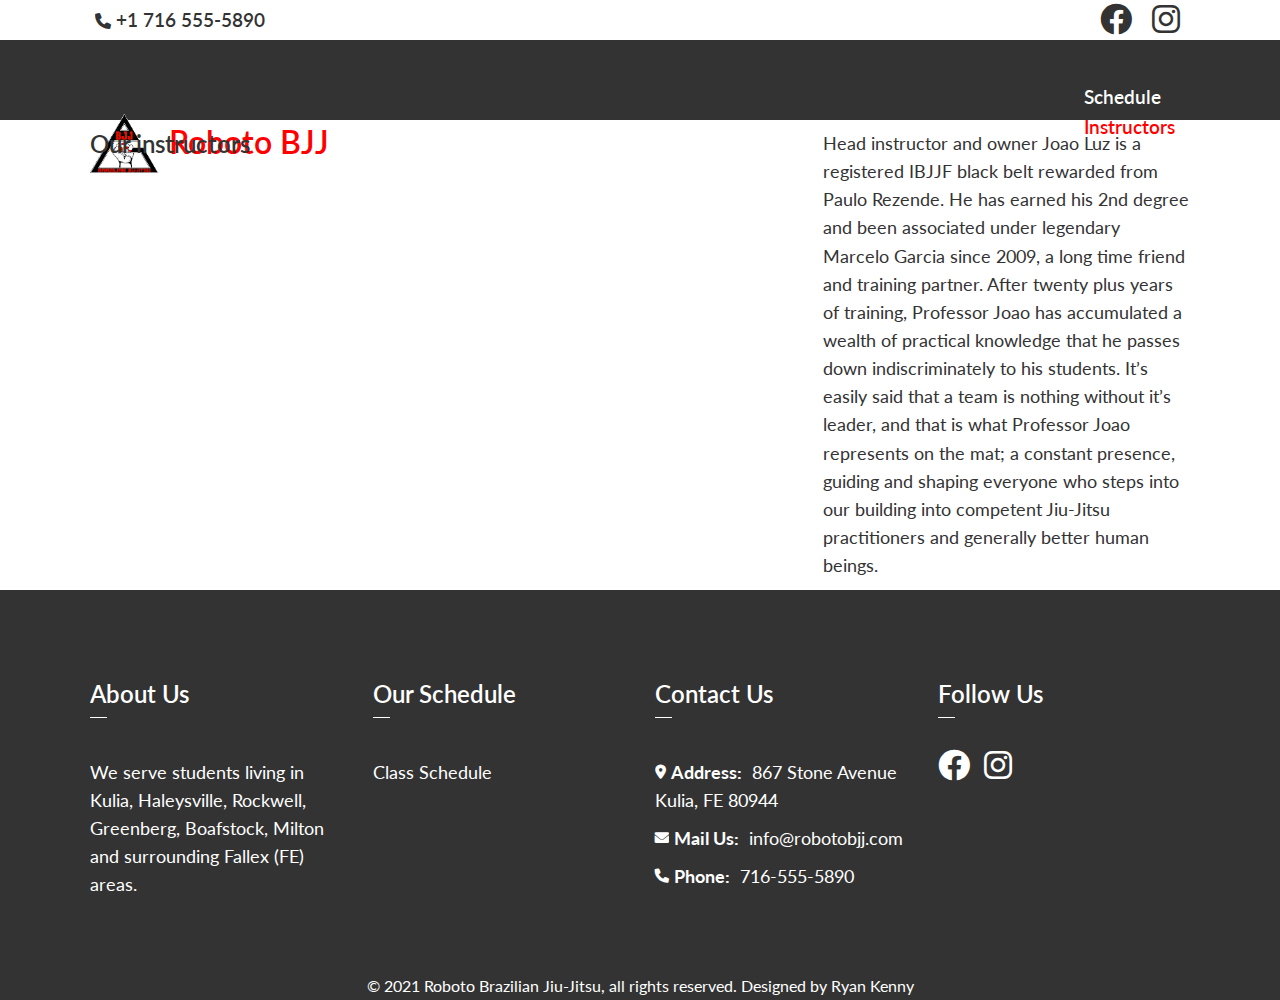
==== instructors.html @ 008d43c9 "added footer icons, highlighting on navbar, finished schedule page" ====
<!DOCTYPE html>
<html lang="en">
  <head>
    <meta charset="UTF-8" />
    <meta http-equiv="X-UA-Compatible" content="IE=edge" />
    <meta name="viewport" content="width=device-width, initial-scale=1.0" />
    <title>Roboto | Brazilian Jiu-Jitsu</title>
    <link
      rel="stylesheet"
      href="https://cdnjs.cloudflare.com/ajax/libs/font-awesome/6.0.0-beta2/css/all.min.css"
    />
    <link rel="stylesheet" href="styles.css" />
  </head>
  <body>
    <!-- Header -->
    <header>
      <div class="container flex">
        <a class="phone" href="#">
          <h1><i class="fas fa-phone-alt"></i>+1 716 555-5890</h1>
        </a>
        <ul>
          <li>
            <a href="#"><i class="fab fa-facebook fa-2x"></i></a>
          </li>
          <li>
            <a href="#"><i class="fab fa-instagram fa-2x"></i></a>
          </li>
        </ul>
      </div>
    </header>
    <!-- Navbar -->
    <div class="navbar">
      <div class="container flex">
        <a class="logo" href="#">
          <img src="images/logo.png" alt="" />
          <h1>Roboto BJJ</h1>
        </a>
        <nav>
          <ul>
            <li"><a href="index.html">Home</a></li>
            <li><a href="schedule.html">Schedule</a></li>
            <li class="current"><a href="instructors.html">Instructors</a></li>
            <li><a href="about.html">About Us</a></li>
            <li><a href="contact.html">Contact</a></li>
            <li><a href="/">Students</a></li>
          </ul>
        </nav>
      </div>
    </div>
    <!-- Instructors -->
    <div class="container instructors grid">
      <h2>Our instructors</h2>
      <p>Head instructor and owner Joao Luz is a registered IBJJF black belt rewarded from Paulo Rezende. He has earned his 2nd degree and been associated under legendary Marcelo Garcia since 2009, a long time friend and training partner. After twenty plus years of training, Professor Joao has accumulated a wealth of practical knowledge that he passes down indiscriminately to his students. It’s easily said that a team is nothing without it’s leader, and that is what Professor Joao represents on the mat; a constant presence, guiding and shaping everyone who steps into our building into competent Jiu-Jitsu practitioners and generally better human beings.</p>
    </div>

    <!-- footer -->
    <footer class="footer">
      <div class="container grid grid-4">
        <div>
          <h2>About Us</h2>
          <span class="under-line"></span>
          <p>We serve students living in Kulia, Haleysville, Rockwell, Greenberg, Boafstock, Milton and surrounding Fallex (FE) areas.</p>
        </div>
        <div>
          <h2>Our Schedule</h2>
          <span class="under-line"></span>
          <a href="schedule.html"><p>Class Schedule</p></a>
        </div>
        <div>
          <h2>Contact Us</h2>
          <span class="under-line"></span>
          <p><i class="fas fa-map-marker-alt"></i><b>Address:</b>&nbsp; 867 Stone Avenue <br>Kulia, FE 80944</p>
          <p><i class="fas fa-envelope"></i><b>Mail Us:</b>&nbsp; info@robotobjj.com</p>
          <p><i class="fas fa-phone-alt"></i><b>Phone:</b>&nbsp; 716-555-5890</p>
        </div>
        <div>
          <h2>Follow Us</h2>
          <span class="under-line"></span>
          <ul>
            <li><a href="#"><i class="fab fa-facebook fa-2x"></i></a></li>
            <li><a href="#"><i class="fab fa-instagram fa-2x"></i></a></li>
          </ul>
        </div>
      </div>
      <h3>&copy; 2021 Roboto Brazilian Jiu-Jitsu, all rights reserved. Designed by Ryan Kenny</h3>
    </footer>
    <script src="script.js"></script>
  </body>
</html>
---- styles.css ----
@import url("https://fonts.googleapis.com/css2?family=Lato:wght@300&display=swap");

:root {
  --primary-color: #333;
  --secondary-color: red;
  --dark-color: #002240;
  --light-color: #f4f4f4;
  --success-color: #5cb85c;
  --error-color: #d9534f;
}

* {
  box-sizing: border-box;
  margin: 0;
  padding: 0;
}

body {
  font-family: "Lato", sans-serif;
  color: var(--primary-color);
  line-height: 1.6;
}

ul {
  list-style: none;
}

a {
  text-decoration: none;
  color: var(--primary-color);
}

h1,
h2 {
  font-weight: 600;
  line-height: 1.2;
  margin: 10px 0;
}

p {
  font-size: 1.1rem;
  margin: 10px 0;
}

.container {
  max-width: 1100px;
  width: 95%;
  margin: 0 auto;
  overflow: hidden;
}

/* Header */
header .flex {
  display: flex;
  justify-content: space-between;
  align-items: center;
  height: 40px;
}

header h1 {
  font-size: 1.2rem;
}

.phone i {
  padding: 0 5px;
  transform: scaleX(-1);
  font-size: 1rem;
}

header a:hover {
  color: var(--secondary-color);
  transition: 0.3s;
}

header ul,
footer ul {
  display: flex;
}

header li {
  padding: 0 10px;
}

/* Navbar */
.navbar .flex {
  display: flex;
  justify-content: space-between;
  align-items: center;
  padding: 11px 0;
}

.navbar {
  background-color: var(--primary-color);
  color: #fff;
  height: 80px;
  /* position: fixed;  */
  /* top: 0; Position the navbar at the top of the page */
  /* overflow: hidden; */
  /* width: 100%; */
}

.logo {
  display: flex;
  color: var(--secondary-color);
}

.logo h1 {
  padding-left: 10px;
}

.navbar img {
  height: 60px;
}

.navbar ul {
  display: flex;
  font-size: 1.2rem;
  font-weight: 600;
}

.navbar li a {
  color: #fff;
  padding: 10px;
  margin: 0 5px;
}

.navbar a:hover {
  color: var(--secondary-color);
  transition: 0.3s;
}

.navbar .current a {
  color: var(--secondary-color);
}

/* Slideshow */
.slideshow-container {
  /* max-width: 1000px; */
  /* position: relative; */
  /* margin: auto; */
}

/* Hide the images by default */
/* .mySlides {
  display: none;
} */

/* Next & previous buttons */
.prev,
.next {
  cursor: pointer;
  position: absolute;
  top: 50%;
  width: auto;
  padding: 10px;
  color: var(--secondary-color);
  font-weight: bold;
  font-size: 18px;
  transition: 0.6s ease;
  border-radius: 10%;
  user-select: none;
  margin: 20px;
}

/* Position the "next button" to the right */
.next {
  right: 0;
  /* border-radius: 50%; */
}

/* On hover, add a black background color with a little bit see-through */
.prev:hover,
.next:hover {
  background-color: rgba(0, 0, 0, 0.7);
}

/* The dots/bullets/indicators */
.dot {
  cursor: pointer;
  height: 15px;
  width: 15px;
  margin: 0 2px;
  background-color: #bbb;
  border-radius: 50%;
  display: inline-block;
  transition: background-color 0.6s ease;
}

.active,
.dot:hover {
  background-color: #717171;
}

/* Fading animation */
.fade {
  -webkit-animation-name: fade;
  -webkit-animation-duration: 1.5s;
  animation-name: fade;
  animation-duration: 1.5s;
}

@-webkit-keyframes fade {
  from {
    opacity: 0.4;
  }
  to {
    opacity: 1;
  }
}

@keyframes fade {
  from {
    opacity: 0.4;
  }
  to {
    opacity: 1;
  }
}

.welcome {
  text-align: center;
  margin: 4rem auto;
}

.welcome p {
  max-width: 80%;
  margin: 18px auto;
  font-size: 1.5rem;
}

.center-line {
  display: inline-block;
  width: 70px;
  height: 1px;
  border-top: 1px solid #bbb;
  margin: auto;
}

.trial,
.footer {
  color: #fff;
  background-color: var(--primary-color);
  height: 210px;
  padding: 2rem 0;
}

.trial h2 {
  margin-bottom: 1rem;
}

.btn {
  /* display: inline-block; */
  cursor: pointer;
  background: var(--secondary-color);
  color: #fff;
  border: none;
  border-radius: 5px;
  font-size: 1rem;
  font-weight: 600;
  width: 180px;
  height: 54px;
  /* justify-self: center; */
  /* margin-top: 2rem; */
  /* text-align: center; */
  margin: auto 2rem;
}

.btn:hover {
  background-color: #000;
}

.news {
  text-align: center;
  height: 150px;
  margin: 4rem auto;
}

.grid {
  display: grid;
  grid-template-columns: 2fr 1fr;
}

.grid-4 {
  grid-template-columns: repeat(4, 1fr);
  gap: 30px;
}

.footer {
  color: #fff;
  background-color: var(--primary-color);
  height: 410px;
  padding: 5rem 0;
}

.footer h2 {
  margin-bottom: 0;
}

.under-line {
  display: inline-block;
  width: 17px;
  border-bottom: 1px solid #fff;
  margin-top: 0.5rem;
  margin-bottom: 1.5rem;
}

.footer a {
  color: #fff;
}

.footer a:hover {
  color: var(--secondary-color);
}

.footer p i {
  transform: scaleX(-1);
  padding-left: 5px;
  font-size: 0.9rem;
  vertical-align: top;
  line-height: 1.8;

}

.footer li:nth-child(2) {
  padding-left: 14px;
}

.footer h3 {
  text-align: center;
  font-weight: normal;
  margin-top: 4rem;
  font-size: 1rem;
}

.schedule h2 {
  margin-top: 4rem;
  margin-bottom: 2rem;
}

.schedule p {
  font-size: 1.3rem;
  line-height: 1.5;
}

.schedule .btn {
  display: block;
  margin: 3rem 0 2rem 0;
  width: 120px;
}

.schedule img {
  margin-bottom: 4rem;
  width: 100%;
}
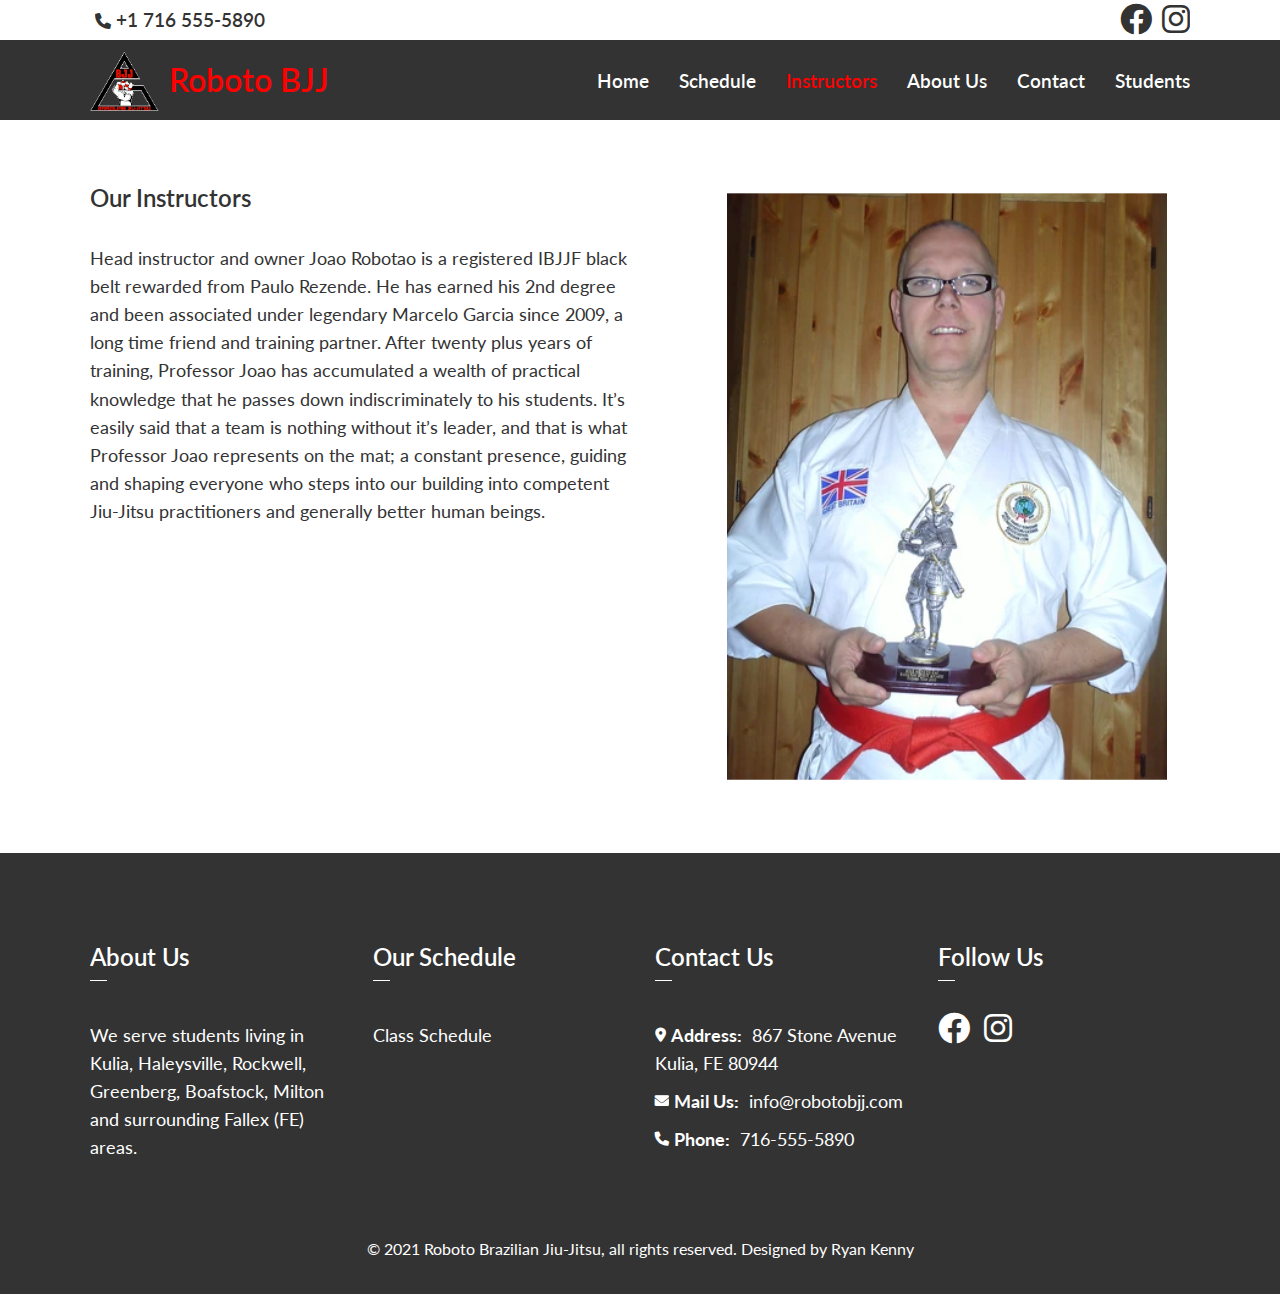
==== commit 39fb3207: "responsive layouts" ====
--- a/instructors.html
+++ b/instructors.html
@@ -31,13 +31,16 @@
     <!-- Navbar -->
     <div class="navbar">
       <div class="container flex">
-        <a class="logo" href="#">
+        <a class="logo" href="index.html">
           <img src="images/logo.png" alt="" />
           <h1>Roboto BJJ</h1>
         </a>
-        <nav>
-          <ul>
-            <li"><a href="index.html">Home</a></li>
+        <nav class="collapsible">
+          <svg class="icon nav__toggler">
+            <use xlink:href="images/sprite.svg#Hamburger Menu"></use>
+          </svg>
+          <ul class="nav__links collapsible__content">
+            <li><a href="index.html">Home</a></li>
             <li><a href="schedule.html">Schedule</a></li>
             <li class="current"><a href="instructors.html">Instructors</a></li>
             <li><a href="about.html">About Us</a></li>
@@ -48,10 +51,14 @@
       </div>
     </div>
     <!-- Instructors -->
-    <div class="container instructors grid">
-      <h2>Our instructors</h2>
-      <p>Head instructor and owner Joao Luz is a registered IBJJF black belt rewarded from Paulo Rezende. He has earned his 2nd degree and been associated under legendary Marcelo Garcia since 2009, a long time friend and training partner. After twenty plus years of training, Professor Joao has accumulated a wealth of practical knowledge that he passes down indiscriminately to his students. It’s easily said that a team is nothing without it’s leader, and that is what Professor Joao represents on the mat; a constant presence, guiding and shaping everyone who steps into our building into competent Jiu-Jitsu practitioners and generally better human beings.</p>
+    <div class="container instructors grid grid-even">
+      <div>
+        <h2>Our Instructors</h2>
+        <p>Head instructor and owner Joao Robotao is a registered IBJJF black belt rewarded from Paulo Rezende. He has earned his 2nd degree and been associated under legendary Marcelo Garcia since 2009, a long time friend and training partner. After twenty plus years of training, Professor Joao has accumulated a wealth of practical knowledge that he passes down indiscriminately to his students. It’s easily said that a team is nothing without it’s leader, and that is what Professor Joao represents on the mat; a constant presence, guiding and shaping everyone who steps into our building into competent Jiu-Jitsu practitioners and generally better human beings.</p>
+      </div>
+      <img src="images/DxMUimW_480x480.webp" alt="">
     </div>
+
 
     <!-- footer -->
     <footer class="footer">
--- a/styles.css
+++ b/styles.css
@@ -44,7 +44,7 @@
 
 .container {
   max-width: 1100px;
-  width: 95%;
+  width: 90%;
   margin: 0 auto;
   overflow: hidden;
 }
@@ -55,6 +55,7 @@
   justify-content: space-between;
   align-items: center;
   height: 40px;
+  min-width: 280px;
 }
 
 header h1 {
@@ -78,7 +79,7 @@
 }
 
 header li {
-  padding: 0 10px;
+  padding-left: 10px;
 }
 
 /* Navbar */
@@ -93,15 +94,14 @@
   background-color: var(--primary-color);
   color: #fff;
   height: 80px;
-  /* position: fixed;  */
-  /* top: 0; Position the navbar at the top of the page */
-  /* overflow: hidden; */
-  /* width: 100%; */
+  position: relative; 
+  min-width: 317px;
 }
 
 .logo {
   display: flex;
   color: var(--secondary-color);
+  min-width: 236px;
 }
 
 .logo h1 {
@@ -133,12 +133,44 @@
   color: var(--secondary-color);
 }
 
+.nav__toggler {
+  display: none;
+}
+
+.nav__links li:last-child a:last-child {
+  padding-right: 0;
+  margin-right: 0;
+}
+
+
+
+
+
+.nav__links {
+  display: flex;
+  width: auto;
+  font-size: 1.6rem;
+  max-height: 100%;
+  opacity: 1;
+}
+
+/* .nav__links a {
+  border: 0;
+} */
+
+
+
+.icon {
+  width: 30px;
+  height: 30px;
+}
+
 /* Slideshow */
-.slideshow-container {
-  /* max-width: 1000px; */
-  /* position: relative; */
-  /* margin: auto; */
-}
+/* .slideshow-container {
+  position: relative;
+  display: flex;
+  margin: auto;
+} */
 
 /* Hide the images by default */
 /* .mySlides {
@@ -240,7 +272,7 @@
 .footer {
   color: #fff;
   background-color: var(--primary-color);
-  height: 210px;
+  height: 100%;
   padding: 2rem 0;
 }
 
@@ -280,6 +312,10 @@
   grid-template-columns: 2fr 1fr;
 }
 
+.grid-even {
+  grid-template-columns: 1fr 1fr;
+}
+
 .grid-4 {
   grid-template-columns: repeat(4, 1fr);
   gap: 30px;
@@ -288,8 +324,8 @@
 .footer {
   color: #fff;
   background-color: var(--primary-color);
-  height: 410px;
-  padding: 5rem 0;
+  height: 100%;
+  padding-top: 5rem;
 }
 
 .footer h2 {
@@ -332,7 +368,7 @@
   font-size: 1rem;
 }
 
-.schedule h2 {
+.schedule h2, .instructors h2 {
   margin-top: 4rem;
   margin-bottom: 2rem;
 }
@@ -351,4 +387,112 @@
 .schedule img {
   margin-bottom: 4rem;
   width: 100%;
-}
+  /* transform: scale(2);
+  height: 100%;
+  overflow: scroll;
+  display: flex; */
+}
+
+.instructors img {
+  width: 100%;
+  min-width: 300px;
+  transform: scale(.8);
+  margin-left: 2rem;
+}
+
+/* Adjust for various screen sizes */
+@media(max-width: 940px) {
+
+  .logo {
+    vertical-align: top;
+  }
+
+  .navbar {
+    height: 100%;
+  }
+
+  .collapsible {
+    display: flex;
+    position: relative;
+    justify-content: right;
+    flex-wrap: wrap;
+    overflow: hidden;
+  }
+
+  .nav__toggler {
+    display: block;
+    transition: box-shadow 0.15s;
+    cursor: pointer;
+    /* vertical-align: middle; */
+  }
+
+  nav .collapsible--expanded .nav__toggler {
+    opacity: 1;
+    /* box-shadow: 0 0 0 3px #fff; */
+    border-radius: 5px;
+  }
+  
+  .collapsible__content {
+    display: block;
+    max-height: 0;
+    overflow: none;
+    opacity: 0;
+    transition: all 0.3s;
+    flex-direction: column;
+  }
+  
+  .collapsible--expanded .collapsible__content {
+    max-height: 100vh;
+    opacity: 1;
+  }
+
+  .nav__links {
+    /* position: relative; */
+    width: 100%;
+    margin: auto;
+    text-align: center;
+  }
+
+  .nav__links li:last-child a:last-child {
+    padding-right: 10px;
+    margin-right: 5px;
+  }
+
+  .icon {
+    justify-self: right;
+  }
+
+  .welcome p {
+    /* margin: 0 auto; */
+    max-width: 95%;
+  }
+
+  .trial .grid, .footer .grid, .grid-even {
+    display: flex;
+    flex-direction: column;
+  }
+
+  .trial .btn {
+    margin: 2rem 0 4rem 0;
+  }
+
+  .instructors p {
+    /* text-align: center; */
+  }
+
+  .instructors img{
+    width: 100%;
+    margin: auto;
+  }
+
+}
+
+@media(max-width: 770px) {
+
+  .prev, .next {
+    display: none;
+  }
+
+}
+
+
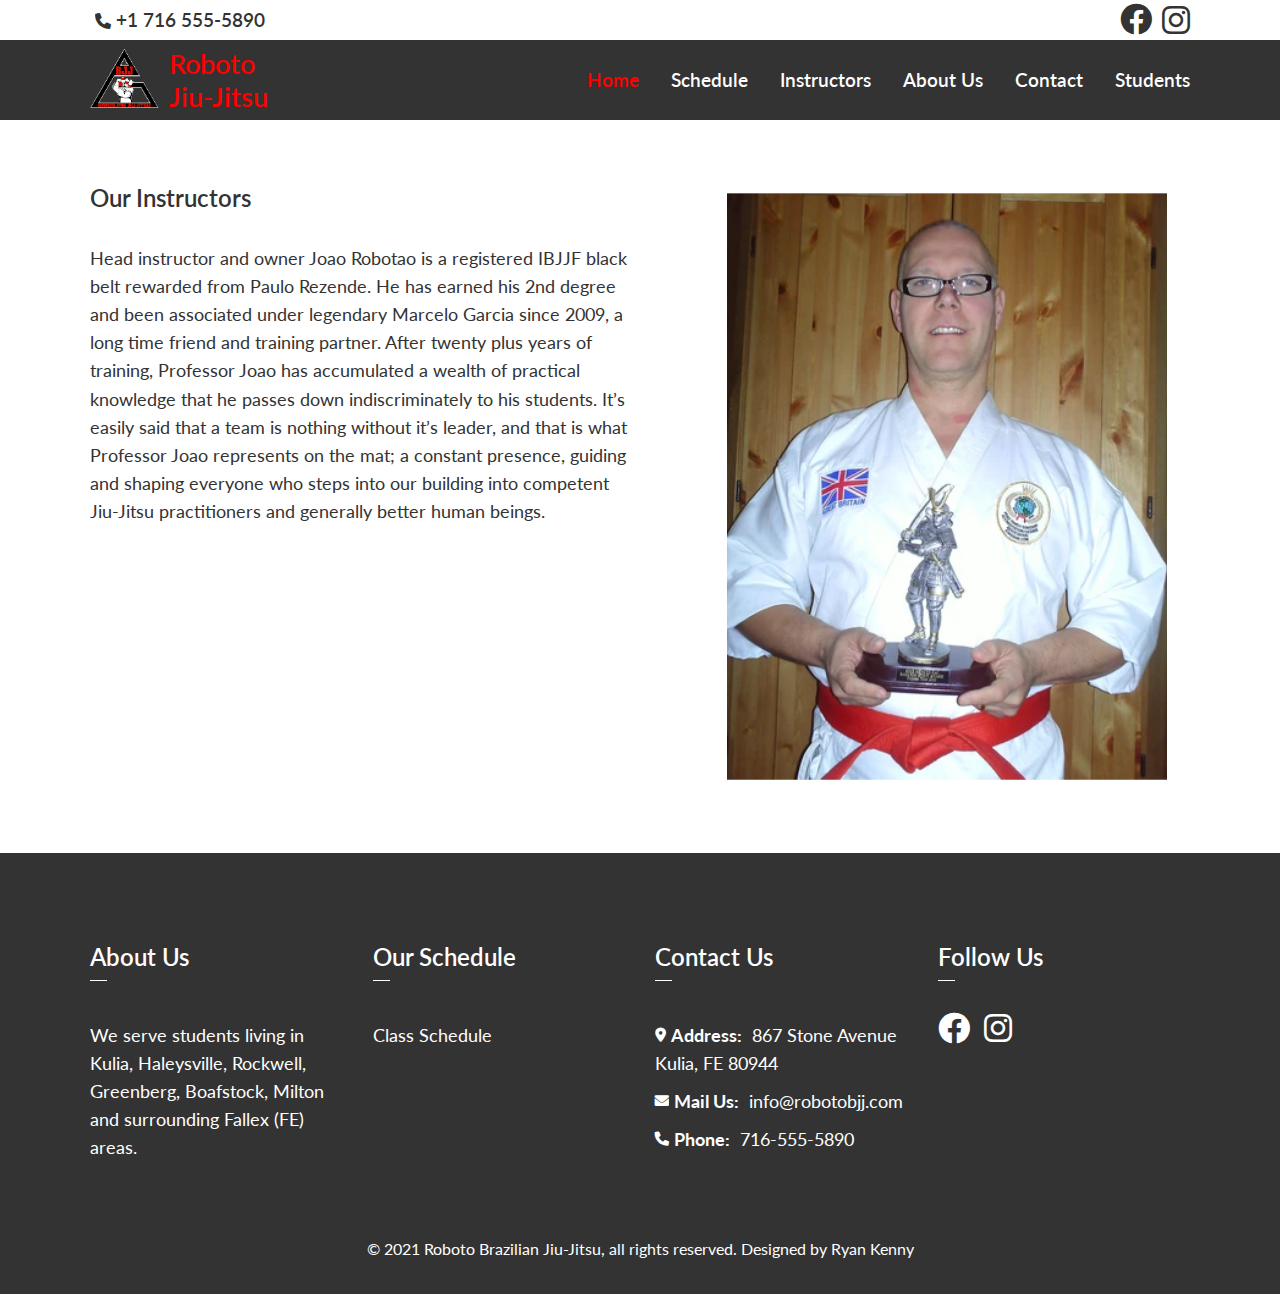
==== commit 1c59fa13: "navbar working but only for index.html??" ====
--- a/instructors.html
+++ b/instructors.html
@@ -4,12 +4,13 @@
     <meta charset="UTF-8" />
     <meta http-equiv="X-UA-Compatible" content="IE=edge" />
     <meta name="viewport" content="width=device-width, initial-scale=1.0" />
-    <title>Roboto | Brazilian Jiu-Jitsu</title>
     <link
-      rel="stylesheet"
-      href="https://cdnjs.cloudflare.com/ajax/libs/font-awesome/6.0.0-beta2/css/all.min.css"
+    rel="stylesheet"
+    href="https://cdnjs.cloudflare.com/ajax/libs/font-awesome/6.0.0-beta2/css/all.min.css"
     />
     <link rel="stylesheet" href="styles.css" />
+    <script src="/script.js" defer></script>
+    <title>Roboto | Brazilian Jiu-Jitsu</title>
   </head>
   <body>
     <!-- Header -->
@@ -29,24 +30,31 @@
       </div>
     </header>
     <!-- Navbar -->
-    <div class="navbar">
-      <div class="container flex">
-        <a class="logo" href="index.html">
-          <img src="images/logo.png" alt="" />
-          <h1>Roboto BJJ</h1>
-        </a>
-        <nav class="collapsible">
-          <svg class="icon nav__toggler">
+    <div class="block">
+      <div class="container">
+        <nav class="navbar">
+          <a class="logo" href="index.html">
+            <img src="images/logo.png" alt="" />
+            <h1>Roboto <br> Jiu-Jitsu</h1>
+          </a>
+          <!-- <svg class="nav__toggler">
             <use xlink:href="images/sprite.svg#Hamburger Menu"></use>
-          </svg>
-          <ul class="nav__links collapsible__content">
-            <li><a href="index.html">Home</a></li>
-            <li><a href="schedule.html">Schedule</a></li>
-            <li class="current"><a href="instructors.html">Instructors</a></li>
-            <li><a href="about.html">About Us</a></li>
-            <li><a href="contact.html">Contact</a></li>
-            <li><a href="/">Students</a></li>
-          </ul>
+          </svg> -->
+          <a href="#" class="nav-toggler">
+            <span class="bar"></span>
+            <span class="bar"></span>
+            <span class="bar"></span>
+          </a>
+          <div class="nav-links">
+            <ul>
+              <li class="current"><a href="index.html">Home</a></li>
+              <li><a href="schedule.html">Schedule</a></li>
+              <li><a href="instructors.html">Instructors</a></li>
+              <li><a href="about.html">About Us</a></li>
+              <li><a href="contact.html">Contact</a></li>
+              <li><a href="/">Students</a></li>
+            </ul>
+          </div>
         </nav>
       </div>
     </div>
@@ -58,8 +66,6 @@
       </div>
       <img src="images/DxMUimW_480x480.webp" alt="">
     </div>
-
-
     <!-- footer -->
     <footer class="footer">
       <div class="container grid grid-4">
@@ -89,8 +95,12 @@
           </ul>
         </div>
       </div>
-      <h3>&copy; 2021 Roboto Brazilian Jiu-Jitsu, all rights reserved. Designed by Ryan Kenny</h3>
-    </footer>
+      <div class="container">
+        <h3>
+          &copy; 2021 Roboto Brazilian Jiu-Jitsu, all rights reserved. Designed by
+          Ryan Kenny
+        </h3>
+      </div>    </footer>
     <script src="script.js"></script>
   </body>
 </html>
--- a/styles.css
+++ b/styles.css
@@ -3,31 +3,27 @@
 :root {
   --primary-color: #333;
   --secondary-color: red;
-  --dark-color: #002240;
-  --light-color: #f4f4f4;
-  --success-color: #5cb85c;
-  --error-color: #d9534f;
+  --see-through: rgba(51, 51, 51, 0.8);
 }
 
 * {
-  box-sizing: border-box;
   margin: 0;
   padding: 0;
+  box-sizing: border-box;
+  list-style: none;
+  text-decoration: none;
 }
 
 body {
   font-family: "Lato", sans-serif;
   color: var(--primary-color);
   line-height: 1.6;
-}
-
-ul {
-  list-style: none;
+  /* min-width: 235px; */
 }
 
 a {
-  text-decoration: none;
   color: var(--primary-color);
+  cursor: pointer;
 }
 
 h1,
@@ -46,7 +42,8 @@
   max-width: 1100px;
   width: 90%;
   margin: 0 auto;
-  overflow: hidden;
+  min-width: 260px;
+  height: inherit;
 }
 
 /* Header */
@@ -55,7 +52,6 @@
   justify-content: space-between;
   align-items: center;
   height: 40px;
-  min-width: 280px;
 }
 
 header h1 {
@@ -80,101 +76,91 @@
 
 header li {
   padding-left: 10px;
+  padding-top: 1px;
+}
+
+header ul li:last-child {
+  padding-top: 2px;
 }
 
 /* Navbar */
-.navbar .flex {
+.block {
+  background-color: var(--primary-color);
+  height: 80px;
+}
+
+.navbar {
   display: flex;
   justify-content: space-between;
   align-items: center;
-  padding: 11px 0;
-}
-
-.navbar {
-  background-color: var(--primary-color);
-  color: #fff;
-  height: 80px;
-  position: relative; 
-  min-width: 317px;
+  color: #fff;
 }
 
 .logo {
   display: flex;
   color: var(--secondary-color);
-  min-width: 236px;
+  margin: 0.5rem 0;
+  min-width: 177px;
+}
+
+.logo img {
+  height: 60px;
 }
 
 .logo h1 {
   padding-left: 10px;
-}
-
-.navbar img {
-  height: 60px;
-}
-
-.navbar ul {
+  font-size: 1.7rem;
+  margin: 0;
+  line-height: 1.2;
+}
+
+.nav-links ul {
   display: flex;
   font-size: 1.2rem;
   font-weight: 600;
 }
 
-.navbar li a {
-  color: #fff;
-  padding: 10px;
-  margin: 0 5px;
-}
-
-.navbar a:hover {
+.nav-links li a {
+  display: block;
+  color: #fff;
+  padding: 0 2rem;
+}
+
+.nav-links a:last-child {
+  padding-right: 0;
+}
+
+.nav-links a:hover {
   color: var(--secondary-color);
   transition: 0.3s;
 }
 
-.navbar .current a {
-  color: var(--secondary-color);
-}
-
-.nav__toggler {
+.nav-links .current a {
+  color: var(--secondary-color);
+}
+
+.nav-toggler {
+  position: absolute;
+  top: 4.3rem;
+  right: 5vw;
   display: none;
-}
-
-.nav__links li:last-child a:last-child {
-  padding-right: 0;
-  margin-right: 0;
-}
-
-
-
-
-
-.nav__links {
-  display: flex;
-  width: auto;
-  font-size: 1.6rem;
-  max-height: 100%;
-  opacity: 1;
-}
-
-/* .nav__links a {
-  border: 0;
-} */
-
-
-
-.icon {
+  flex-direction: column;
+  justify-content: space-between;
   width: 30px;
-  height: 30px;
+  height: 21px;
+}
+
+.nav-toggler .bar {
+  height: 3px;
+  width: 100%;
+  background-color: var(--secondary-color);
+  border-radius: 10px;
 }
 
 /* Slideshow */
 /* .slideshow-container {
-  position: relative;
-  display: flex;
+  width: 100%;
   margin: auto;
-} */
-
-/* Hide the images by default */
-/* .mySlides {
-  display: none;
 } */
 
 /* Next & previous buttons */
@@ -197,7 +183,6 @@
 /* Position the "next button" to the right */
 .next {
   right: 0;
-  /* border-radius: 50%; */
 }
 
 /* On hover, add a black background color with a little bit see-through */
@@ -281,7 +266,6 @@
 }
 
 .btn {
-  /* display: inline-block; */
   cursor: pointer;
   background: var(--secondary-color);
   color: #fff;
@@ -291,9 +275,6 @@
   font-weight: 600;
   width: 180px;
   height: 54px;
-  /* justify-self: center; */
-  /* margin-top: 2rem; */
-  /* text-align: center; */
   margin: auto 2rem;
 }
 
@@ -354,10 +335,9 @@
   font-size: 0.9rem;
   vertical-align: top;
   line-height: 1.8;
-
-}
-
-.footer li:nth-child(2) {
+}
+
+.footer li:last-child {
   padding-left: 14px;
 }
 
@@ -368,7 +348,8 @@
   font-size: 1rem;
 }
 
-.schedule h2, .instructors h2 {
+.schedule h2,
+.instructors h2 {
   margin-top: 4rem;
   margin-bottom: 2rem;
 }
@@ -387,70 +368,55 @@
 .schedule img {
   margin-bottom: 4rem;
   width: 100%;
-  /* transform: scale(2);
-  height: 100%;
-  overflow: scroll;
-  display: flex; */
 }
 
 .instructors img {
   width: 100%;
   min-width: 300px;
-  transform: scale(.8);
+  transform: scale(0.8);
   margin-left: 2rem;
 }
 
 /* Adjust for various screen sizes */
-@media(max-width: 940px) {
-
-  .logo {
-    vertical-align: top;
+@media (max-width: 927px) {
+  .nav-toggler {
+    display: flex;
+  }
+
+  .nav-links {
+    opacity: 0;
+    width: 100%;
+    flex-direction: column;
+    z-index: 1;
+    transition: all 0.3s;
   }
 
   .navbar {
-    height: 100%;
-  }
-
-  .collapsible {
-    display: flex;
-    position: relative;
-    justify-content: right;
-    flex-wrap: wrap;
-    overflow: hidden;
-  }
-
-  .nav__toggler {
+    align-items: flex-start;
+    flex-direction: column;
+  }
+
+  .nav-links ul {
+    width: 100%;
+    flex-direction: column;
+    margin: 1rem auto;
+  }
+
+  .nav-links li a {
+    text-align: center;
+  }
+
+  .nav-links li a {
     display: block;
-    transition: box-shadow 0.15s;
-    cursor: pointer;
-    /* vertical-align: middle; */
-  }
-
-  nav .collapsible--expanded .nav__toggler {
+    color: #fff;
+    padding: 0.5rem 1rem;
+  }
+
+  .nav-links.active {
     opacity: 1;
-    /* box-shadow: 0 0 0 3px #fff; */
-    border-radius: 5px;
-  }
-  
-  .collapsible__content {
-    display: block;
-    max-height: 0;
-    overflow: none;
-    opacity: 0;
-    transition: all 0.3s;
-    flex-direction: column;
-  }
-  
-  .collapsible--expanded .collapsible__content {
-    max-height: 100vh;
-    opacity: 1;
-  }
-
-  .nav__links {
-    /* position: relative; */
-    width: 100%;
-    margin: auto;
-    text-align: center;
+    border-bottom-left-radius: 20px;
+    border-bottom-right-radius: 20px;
+    background-color: var(--see-through);
   }
 
   .nav__links li:last-child a:last-child {
@@ -463,11 +429,12 @@
   }
 
   .welcome p {
-    /* margin: 0 auto; */
     max-width: 95%;
   }
 
-  .trial .grid, .footer .grid, .grid-even {
+  .trial .grid,
+  .footer .grid,
+  .grid-even {
     display: flex;
     flex-direction: column;
   }
@@ -476,23 +443,25 @@
     margin: 2rem 0 4rem 0;
   }
 
-  .instructors p {
-    /* text-align: center; */
-  }
-
-  .instructors img{
+  .instructors {
+    margin-bottom: 4rem;
+  }
+
+  .instructors img {
     width: 100%;
     margin: auto;
   }
-
-}
-
-@media(max-width: 770px) {
-
-  .prev, .next {
+}
+
+@media (max-width: 770px) {
+  .prev,
+  .next {
     display: none;
   }
-
-}
-
-
+}
+
+@media (max-width: 300px) {
+  a h1 {
+    font-size: 1.1rem;
+  }
+}
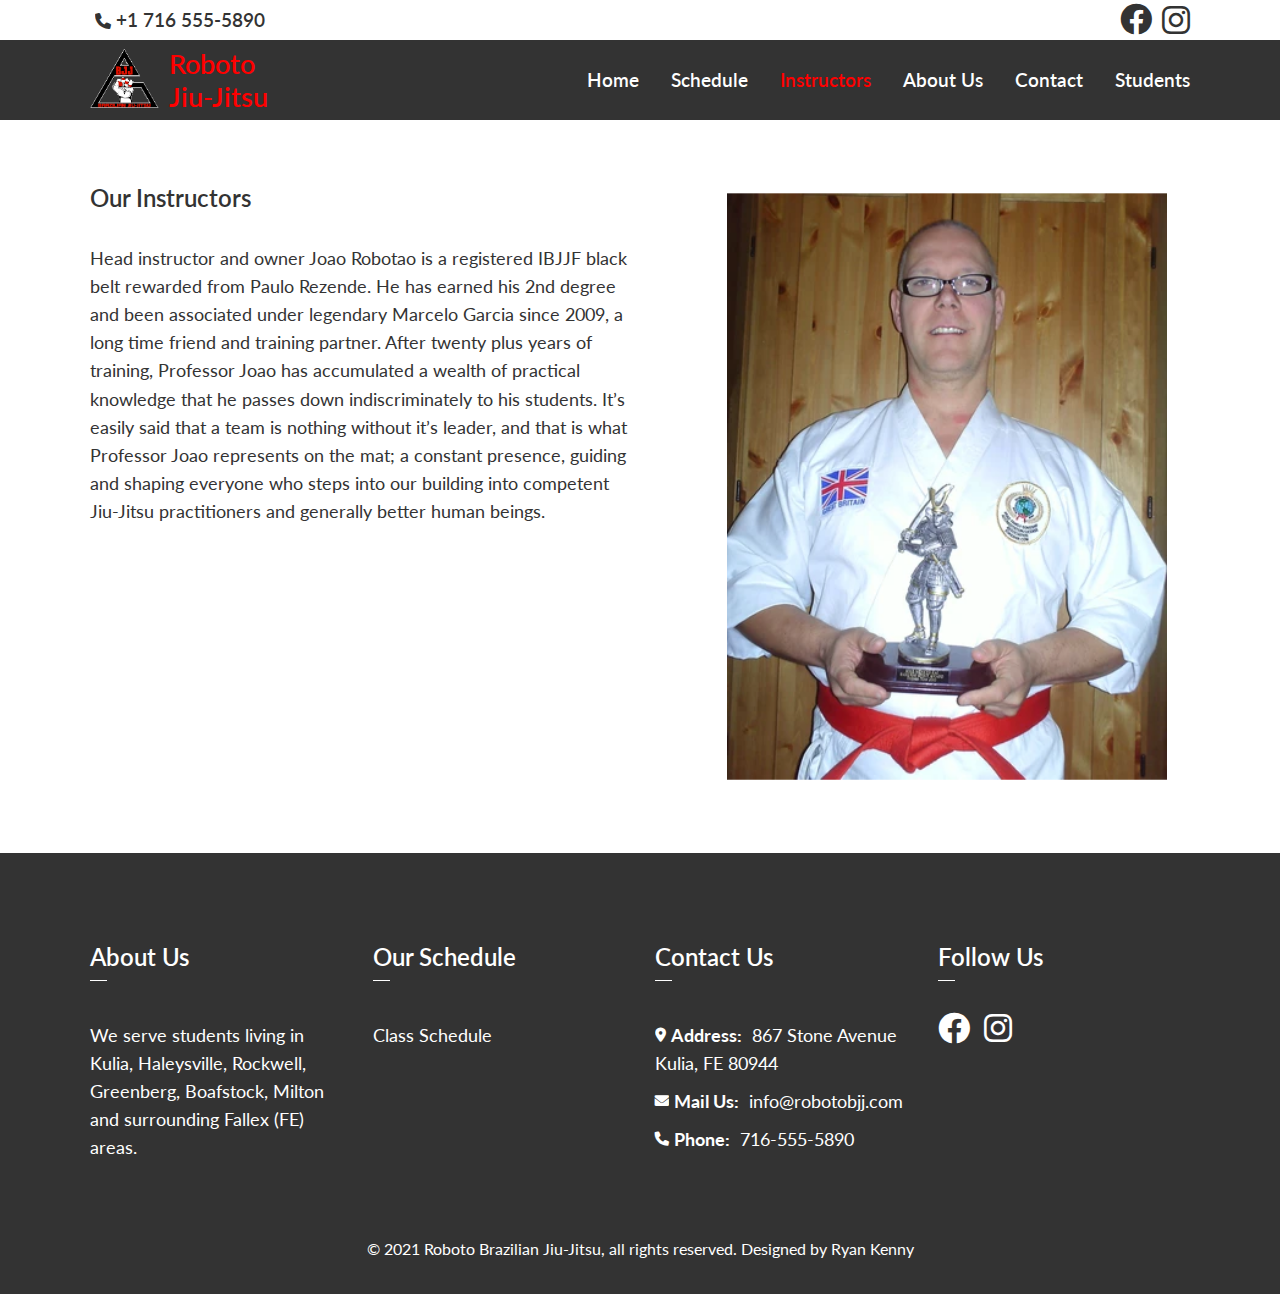
==== commit fd15a80f: ""current" classes added." ====
--- a/instructors.html
+++ b/instructors.html
@@ -5,14 +5,14 @@
     <meta http-equiv="X-UA-Compatible" content="IE=edge" />
     <meta name="viewport" content="width=device-width, initial-scale=1.0" />
     <link
-    rel="stylesheet"
-    href="https://cdnjs.cloudflare.com/ajax/libs/font-awesome/6.0.0-beta2/css/all.min.css"
+      rel="stylesheet"
+      href="https://cdnjs.cloudflare.com/ajax/libs/font-awesome/6.0.0-beta2/css/all.min.css"
     />
     <link rel="stylesheet" href="styles.css" />
-    <script src="/script.js" defer></script>
+    <script src="/scripts/script.js" defer></script>
     <title>Roboto | Brazilian Jiu-Jitsu</title>
   </head>
-  <body>
+  <body id="instructors">
     <!-- Header -->
     <header>
       <div class="container flex">
@@ -35,11 +35,11 @@
         <nav class="navbar">
           <a class="logo" href="index.html">
             <img src="images/logo.png" alt="" />
-            <h1>Roboto <br> Jiu-Jitsu</h1>
+            <h1>
+              Roboto <br />
+              Jiu-Jitsu
+            </h1>
           </a>
-          <!-- <svg class="nav__toggler">
-            <use xlink:href="images/sprite.svg#Hamburger Menu"></use>
-          </svg> -->
           <a href="#" class="nav-toggler">
             <span class="bar"></span>
             <span class="bar"></span>
@@ -47,9 +47,9 @@
           </a>
           <div class="nav-links">
             <ul>
-              <li class="current"><a href="index.html">Home</a></li>
+              <li><a href="index.html">Home</a></li>
               <li><a href="schedule.html">Schedule</a></li>
-              <li><a href="instructors.html">Instructors</a></li>
+              <li class="current"><a href="instructors.html">Instructors</a></li>
               <li><a href="about.html">About Us</a></li>
               <li><a href="contact.html">Contact</a></li>
               <li><a href="/">Students</a></li>
@@ -62,9 +62,20 @@
     <div class="container instructors grid grid-even">
       <div>
         <h2>Our Instructors</h2>
-        <p>Head instructor and owner Joao Robotao is a registered IBJJF black belt rewarded from Paulo Rezende. He has earned his 2nd degree and been associated under legendary Marcelo Garcia since 2009, a long time friend and training partner. After twenty plus years of training, Professor Joao has accumulated a wealth of practical knowledge that he passes down indiscriminately to his students. It’s easily said that a team is nothing without it’s leader, and that is what Professor Joao represents on the mat; a constant presence, guiding and shaping everyone who steps into our building into competent Jiu-Jitsu practitioners and generally better human beings.</p>
+        <p>
+          Head instructor and owner Joao Robotao is a registered IBJJF black
+          belt rewarded from Paulo Rezende. He has earned his 2nd degree and
+          been associated under legendary Marcelo Garcia since 2009, a long time
+          friend and training partner. After twenty plus years of training,
+          Professor Joao has accumulated a wealth of practical knowledge that he
+          passes down indiscriminately to his students. It’s easily said that a
+          team is nothing without it’s leader, and that is what Professor Joao
+          represents on the mat; a constant presence, guiding and shaping
+          everyone who steps into our building into competent Jiu-Jitsu
+          practitioners and generally better human beings.
+        </p>
       </div>
-      <img src="images/DxMUimW_480x480.webp" alt="">
+      <img src="images/DxMUimW_480x480.webp" alt="" />
     </div>
     <!-- footer -->
     <footer class="footer">
@@ -72,7 +83,10 @@
         <div>
           <h2>About Us</h2>
           <span class="under-line"></span>
-          <p>We serve students living in Kulia, Haleysville, Rockwell, Greenberg, Boafstock, Milton and surrounding Fallex (FE) areas.</p>
+          <p>
+            We serve students living in Kulia, Haleysville, Rockwell, Greenberg,
+            Boafstock, Milton and surrounding Fallex (FE) areas.
+          </p>
         </div>
         <div>
           <h2>Our Schedule</h2>
@@ -82,25 +96,38 @@
         <div>
           <h2>Contact Us</h2>
           <span class="under-line"></span>
-          <p><i class="fas fa-map-marker-alt"></i><b>Address:</b>&nbsp; 867 Stone Avenue <br>Kulia, FE 80944</p>
-          <p><i class="fas fa-envelope"></i><b>Mail Us:</b>&nbsp; info@robotobjj.com</p>
-          <p><i class="fas fa-phone-alt"></i><b>Phone:</b>&nbsp; 716-555-5890</p>
+          <p>
+            <i class="fas fa-map-marker-alt"></i><b>Address:</b>&nbsp; 867 Stone
+            Avenue <br />Kulia, FE 80944
+          </p>
+          <p>
+            <i class="fas fa-envelope"></i><b>Mail Us:</b>&nbsp;
+            info@robotobjj.com
+          </p>
+          <p>
+            <i class="fas fa-phone-alt"></i><b>Phone:</b>&nbsp; 716-555-5890
+          </p>
         </div>
         <div>
           <h2>Follow Us</h2>
           <span class="under-line"></span>
           <ul>
-            <li><a href="#"><i class="fab fa-facebook fa-2x"></i></a></li>
-            <li><a href="#"><i class="fab fa-instagram fa-2x"></i></a></li>
+            <li>
+              <a href="#"><i class="fab fa-facebook fa-2x"></i></a>
+            </li>
+            <li>
+              <a href="#"><i class="fab fa-instagram fa-2x"></i></a>
+            </li>
           </ul>
         </div>
       </div>
       <div class="container">
         <h3>
-          &copy; 2021 Roboto Brazilian Jiu-Jitsu, all rights reserved. Designed by
-          Ryan Kenny
+          &copy; 2021 Roboto Brazilian Jiu-Jitsu, all rights reserved. Designed
+          by Ryan Kenny
         </h3>
-      </div>    </footer>
+      </div>
+    </footer>
     <script src="script.js"></script>
   </body>
 </html>
--- a/styles.css
+++ b/styles.css
@@ -18,7 +18,7 @@
   font-family: "Lato", sans-serif;
   color: var(--primary-color);
   line-height: 1.6;
-  /* min-width: 235px; */
+  min-width: 260px;
 }
 
 a {
@@ -42,8 +42,6 @@
   max-width: 1100px;
   width: 90%;
   margin: 0 auto;
-  min-width: 260px;
-  height: inherit;
 }
 
 /* Header */
@@ -52,6 +50,8 @@
   justify-content: space-between;
   align-items: center;
   height: 40px;
+  min-width: 245px;
+
 }
 
 header h1 {
@@ -91,9 +91,12 @@
 
 .navbar {
   display: flex;
+  position: relative;
   justify-content: space-between;
   align-items: center;
   color: #fff;
+  /* box-shadow: none !important; */
+
 }
 
 .logo {
@@ -141,8 +144,8 @@
 
 .nav-toggler {
   position: absolute;
-  top: 4.3rem;
-  right: 5vw;
+  top: 1.8rem;
+  right: 0;
   display: none;
   flex-direction: column;
   justify-content: space-between;
@@ -158,10 +161,14 @@
 }
 
 /* Slideshow */
-/* .slideshow-container {
+.slideshow-container {
+  overflow: hidden;
+}
+
+.slideshow-container img {
   width: 100%;
-  margin: auto;
-} */
+  min-width: 500px;
+}
 
 /* Next & previous buttons */
 .prev,
@@ -377,7 +384,7 @@
   margin-left: 2rem;
 }
 
-/* Adjust for various screen sizes */
+/* Adjust for smaller screen sizes */
 @media (max-width: 927px) {
   .nav-toggler {
     display: flex;
@@ -385,10 +392,12 @@
 
   .nav-links {
     opacity: 0;
+    visibility: hidden;
     width: 100%;
     flex-direction: column;
-    z-index: 1;
     transition: all 0.3s;
+    height: 100%;
+    margin-top: -1px;
   }
 
   .navbar {
@@ -414,6 +423,7 @@
 
   .nav-links.active {
     opacity: 1;
+    visibility: visible;
     border-bottom-left-radius: 20px;
     border-bottom-right-radius: 20px;
     background-color: var(--see-through);
@@ -462,6 +472,6 @@
 
 @media (max-width: 300px) {
   a h1 {
-    font-size: 1.1rem;
-  }
-}
+    font-size: 1rem;
+  }
+}
